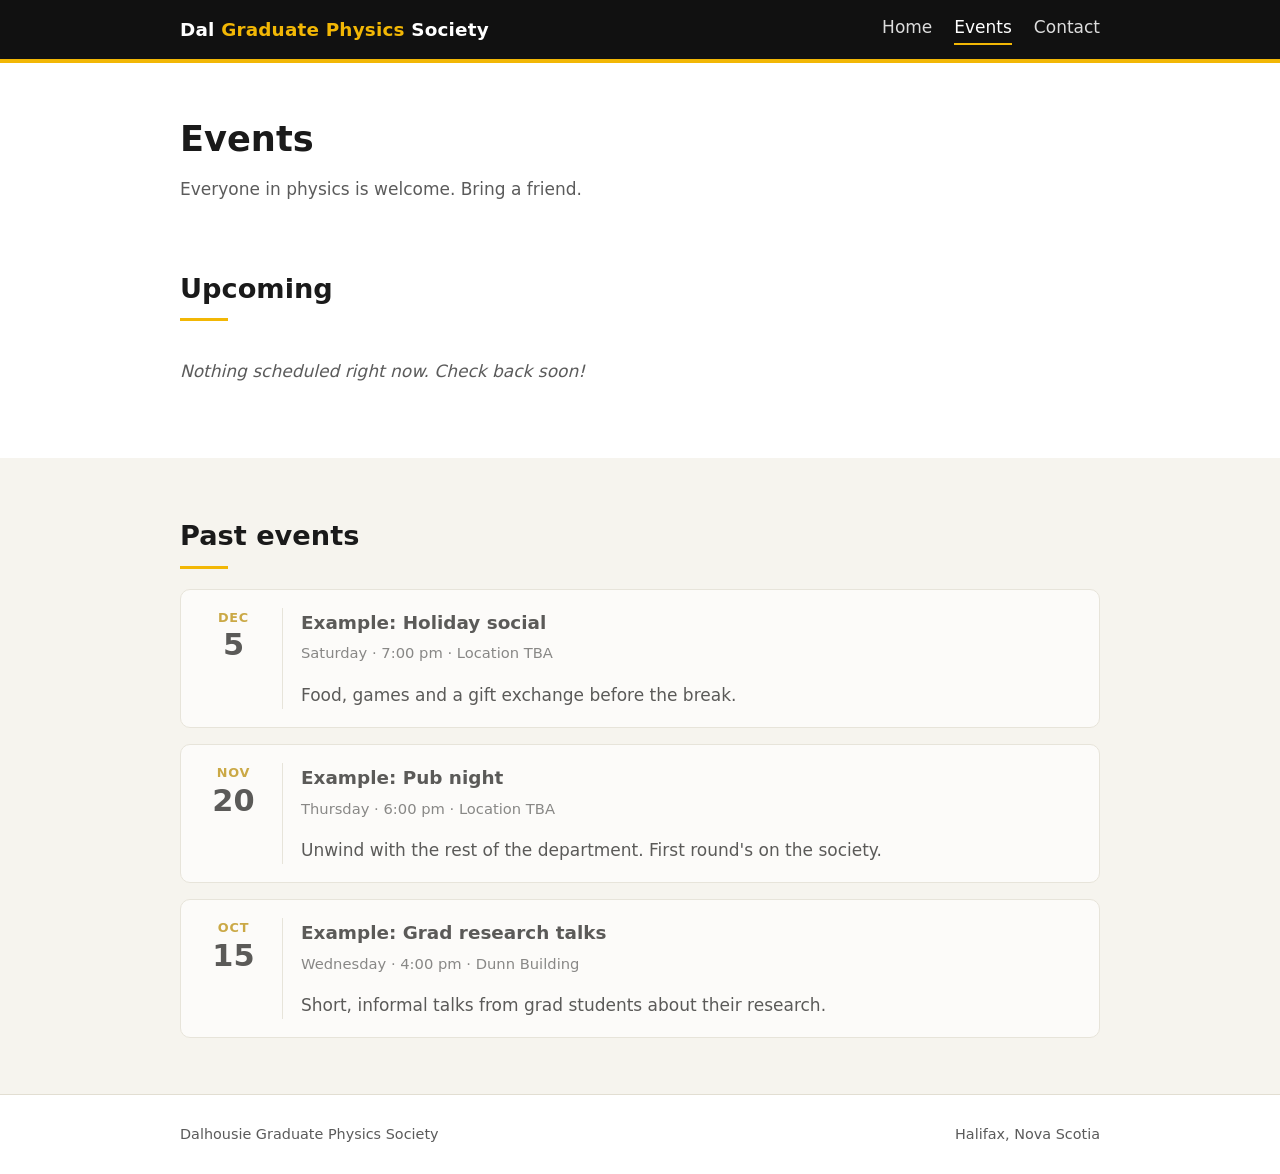
==== events.html @ d749e5c9 "Initial site: home and events pages Plain HTML/CSS with no build step. Events sort themselves by dat" ====
<!doctype html>
<html lang="en">
<head>
    <meta charset="utf-8">
    <meta name="viewport" content="width=device-width, initial-scale=1">
    <title>Events · Dalhousie Graduate Physics Society</title>
    <meta name="description" content="Upcoming and past events of the Dalhousie Graduate Physics Society.">
    <link rel="stylesheet" href="style.css">
</head>
<body>

<header class="site-header">
    <div class="wrap">
        <a class="brand" href="index.html">Dal <span>Graduate Physics</span> Society</a>
        <nav class="site-nav">
            <a href="index.html">Home</a>
            <a href="events.html" aria-current="page">Events</a>
            <a href="index.html#contact">Contact</a>
        </nav>
    </div>
</header>

<main>
    <div class="page-title">
        <div class="wrap">
            <h1>Events</h1>
            <p>Everyone in physics is welcome. Bring a friend.</p>
        </div>
    </div>

    <section>
        <div class="wrap">
            <h2>Upcoming</h2>
            <!--
                HOW TO ADD AN EVENT
                Copy one <li class="event"> block below and change it.
                - data-date is the event's date as YYYY-MM-DD. Once that day has
                  passed, the event moves to "Past events" by itself, so you
                  never need to move it by hand.
                - The order doesn't matter: events are sorted by date.
                The events below are examples: replace them with real ones.
            -->
            <ul class="event-list" id="upcoming">
                <li class="event" data-date="2026-11-20">
                    <div class="date"><span class="month">Nov</span><span class="day">20</span></div>
                    <div>
                        <h3>Example: Pub night</h3>
                        <p class="meta">Thursday · 6:00 pm · Location TBA</p>
                        <p>Unwind with the rest of the department. First round's on the society.</p>
                    </div>
                </li>
                <li class="event" data-date="2026-12-05">
                    <div class="date"><span class="month">Dec</span><span class="day">5</span></div>
                    <div>
                        <h3>Example: Holiday social</h3>
                        <p class="meta">Saturday · 7:00 pm · Location TBA</p>
                        <p>Food, games and a gift exchange before the break.</p>
                    </div>
                </li>
                <li class="event" data-date="2026-10-15">
                    <div class="date"><span class="month">Oct</span><span class="day">15</span></div>
                    <div>
                        <h3>Example: Grad research talks</h3>
                        <p class="meta">Wednesday · 4:00 pm · Dunn Building</p>
                        <p>Short, informal talks from grad students about their research.</p>
                    </div>
                </li>
            </ul>
            <p class="empty" id="no-upcoming" hidden>Nothing scheduled right now. Check back soon!</p>
        </div>
    </section>

    <section class="alt past" id="past-section" hidden>
        <div class="wrap">
            <h2>Past events</h2>
            <ul class="event-list" id="past"></ul>
        </div>
    </section>
</main>

<footer class="site-footer">
    <div class="wrap">
        <span>Dalhousie Graduate Physics Society</span>
        <span>Halifax, Nova Scotia</span>
    </div>
</footer>

<script>
    // Sorts events by date and moves ones whose day has passed into "Past events".
    // Without JavaScript, every event simply shows under "Upcoming".
    (function () {
        var upcoming = document.getElementById("upcoming");
        var past = document.getElementById("past");
        var today = new Date();
        today.setHours(0, 0, 0, 0);

        var events = Array.prototype.slice.call(upcoming.querySelectorAll(".event"));
        function day(el) { return new Date(el.dataset.date + "T00:00:00"); }
        events.sort(function (a, b) { return day(a) - day(b); });

        events.forEach(function (el) {
            if (day(el) < today) past.insertBefore(el, past.firstChild);  // newest past event first
            else upcoming.appendChild(el);
        });

        document.getElementById("no-upcoming").hidden = upcoming.children.length > 0;
        document.getElementById("past-section").hidden = past.children.length === 0;
    })();
</script>

</body>
</html>
---- style.css ----
/* Dalhousie Graduate Physics Society
   One stylesheet for every page. Colours are set once here, in :root. */

:root {
    --gold: #f2b705;          /* Dalhousie-ish gold */
    --gold-dark: #b98a00;
    --ink: #1a1a1a;
    --muted: #5b5b5b;
    --bg: #ffffff;
    --bg-alt: #f6f4ee;
    --line: #e2ded2;
    --max: 960px;
}

@media (prefers-color-scheme: dark) {
    :root {
        --ink: #ece9e1;
        --muted: #a8a49a;
        --bg: #141414;
        --bg-alt: #1d1c19;
        --line: #33312b;
        --gold-dark: #f2b705;
    }
}

* { box-sizing: border-box; }

html { scroll-behavior: smooth; }

body {
    margin: 0;
    font-family: system-ui, -apple-system, "Segoe UI", Roboto, sans-serif;
    font-size: 17px;
    line-height: 1.6;
    color: var(--ink);
    background: var(--bg);
}

a { color: var(--gold-dark); }
a:hover { text-decoration-thickness: 2px; }

.wrap {
    max-width: var(--max);
    margin: 0 auto;
    padding: 0 20px;
}

/* ---------- Header / nav ---------- */

.site-header {
    background: #111;
    color: #fff;
    border-bottom: 4px solid var(--gold);
}

.site-header .wrap {
    display: flex;
    align-items: center;
    justify-content: space-between;
    flex-wrap: wrap;
    gap: 12px;
    padding-top: 14px;
    padding-bottom: 14px;
}

.brand {
    color: #fff;
    text-decoration: none;
    font-weight: 700;
    font-size: 1.15rem;
    letter-spacing: 0.01em;
}
.brand span { color: var(--gold); }

.site-nav { display: flex; gap: 22px; }
.site-nav a {
    color: #ddd;
    text-decoration: none;
    font-weight: 500;
    padding-bottom: 2px;
    border-bottom: 2px solid transparent;
}
.site-nav a:hover { color: #fff; }
.site-nav a[aria-current="page"] { color: #fff; border-bottom-color: var(--gold); }

/* ---------- Hero ---------- */

.hero {
    background: #111;
    color: #fff;
    padding: 72px 0 80px;
}
.hero h1 {
    font-size: clamp(2rem, 5vw, 3rem);
    line-height: 1.15;
    margin: 0 0 16px;
}
.hero p {
    font-size: 1.15rem;
    color: #cfcfcf;
    max-width: 38em;
    margin: 0 0 28px;
}

.button {
    display: inline-block;
    background: var(--gold);
    color: #111;
    font-weight: 600;
    text-decoration: none;
    padding: 10px 20px;
    border-radius: 6px;
}
.button:hover { background: #ffc81f; }
.button.ghost {
    background: transparent;
    color: #fff;
    border: 1px solid #555;
    margin-left: 8px;
}
.button.ghost:hover { border-color: var(--gold); }

/* ---------- Sections ---------- */

section { padding: 56px 0; }
section.alt { background: var(--bg-alt); }

h2 {
    font-size: 1.7rem;
    margin: 0 0 20px;
}
h2::after {
    content: "";
    display: block;
    width: 48px;
    height: 3px;
    background: var(--gold);
    margin-top: 8px;
}

.page-title { padding: 48px 0 8px; }
.page-title h1 { font-size: 2.2rem; margin: 0 0 8px; }
.page-title p { color: var(--muted); margin: 0; }

.grid {
    display: grid;
    grid-template-columns: repeat(auto-fit, minmax(240px, 1fr));
    gap: 20px;
}

.card {
    background: var(--bg);
    border: 1px solid var(--line);
    border-radius: 10px;
    padding: 22px;
}
.card h3 { margin: 0 0 8px; font-size: 1.1rem; }
.card p { margin: 0; color: var(--muted); }

/* ---------- Events ---------- */

.event-list { list-style: none; padding: 0; margin: 0; display: grid; gap: 16px; }

.event {
    display: grid;
    grid-template-columns: 84px 1fr;
    gap: 18px;
    background: var(--bg);
    border: 1px solid var(--line);
    border-radius: 10px;
    padding: 18px;
}

.event .date {
    text-align: center;
    border-right: 1px solid var(--line);
    padding-right: 14px;
}
.event .date .month {
    display: block;
    text-transform: uppercase;
    font-size: 0.8rem;
    font-weight: 700;
    color: var(--gold-dark);
    letter-spacing: 0.06em;
}
.event .date .day { display: block; font-size: 1.9rem; font-weight: 700; line-height: 1.1; }

.event h3 { margin: 0 0 4px; font-size: 1.15rem; }
.event .meta { color: var(--muted); font-size: 0.92rem; margin: 0 0 8px; }
.event p:last-child { margin-bottom: 0; }

.past .event { opacity: 0.7; }

.empty { color: var(--muted); font-style: italic; }

/* ---------- Footer ---------- */

.site-footer {
    border-top: 1px solid var(--line);
    padding: 28px 0;
    color: var(--muted);
    font-size: 0.9rem;
}
.site-footer .wrap {
    display: flex;
    justify-content: space-between;
    flex-wrap: wrap;
    gap: 8px;
}

/* ---------- Small screens ---------- */

@media (max-width: 560px) {
    .hero { padding: 48px 0 56px; }
    .button.ghost { margin-left: 0; margin-top: 10px; }
    .event { grid-template-columns: 64px 1fr; gap: 12px; padding: 14px; }
    .event .date .day { font-size: 1.5rem; }
}
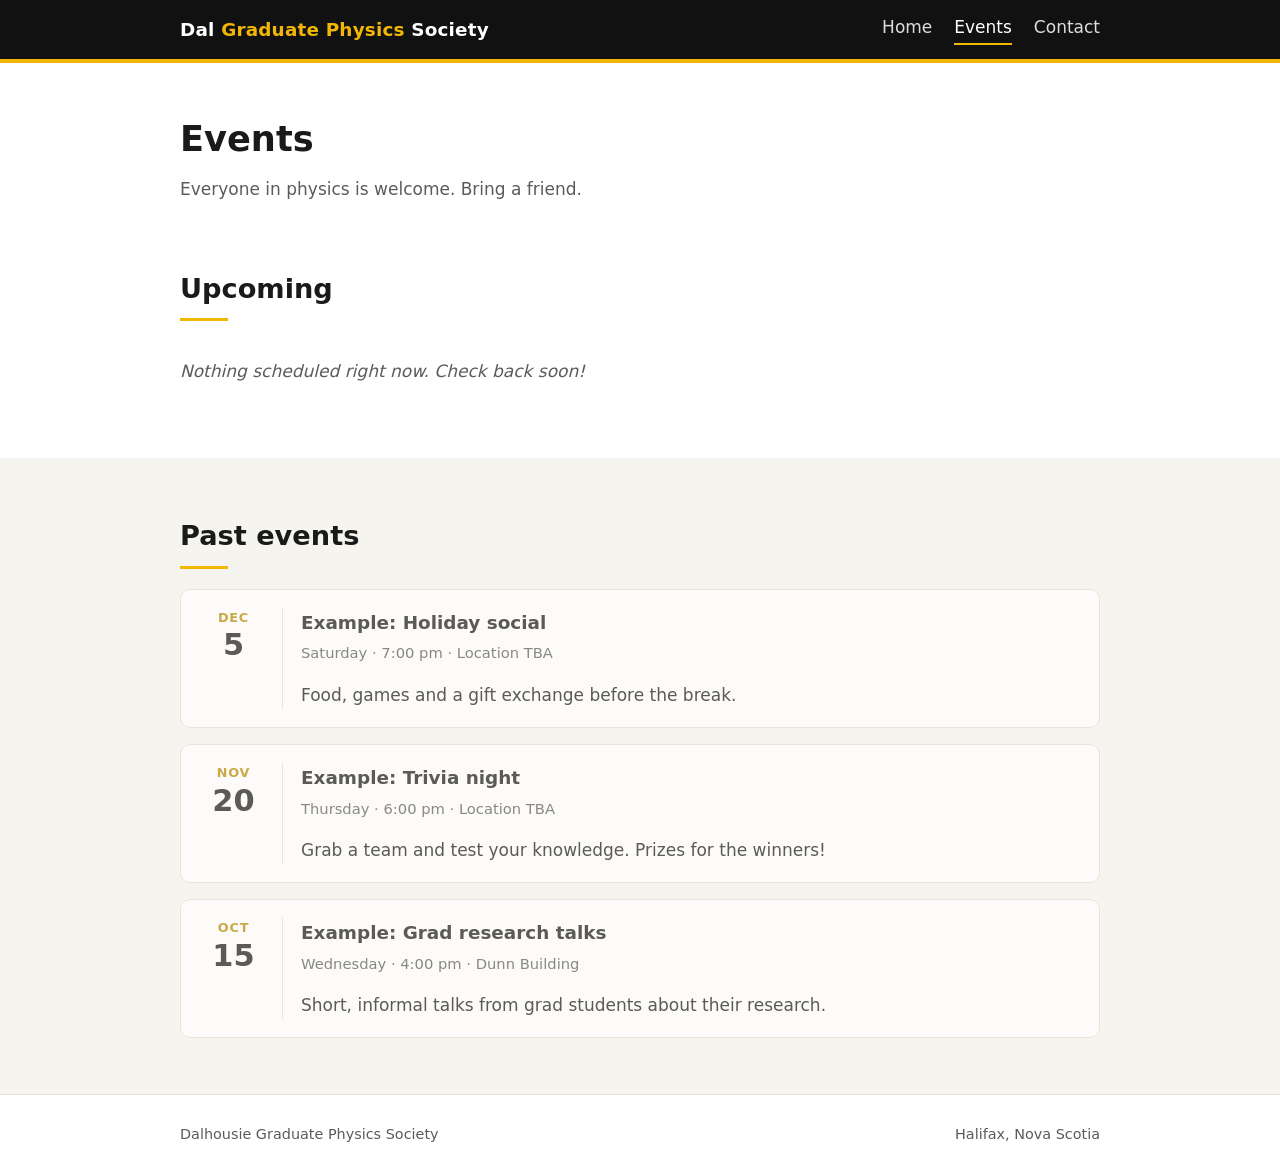
==== commit c1a6cb97: "Pub nights become trivia nights Co-Authored-By: Claude Opus 5.5 <noreply@anthropic.com>" ====
--- a/events.html
+++ b/events.html
@@ -44,9 +44,9 @@
                 <li class="event" data-date="2026-11-20">
                     <div class="date"><span class="month">Nov</span><span class="day">20</span></div>
                     <div>
-                        <h3>Example: Pub night</h3>
+                        <h3>Example: Trivia night</h3>
                         <p class="meta">Thursday · 6:00 pm · Location TBA</p>
-                        <p>Unwind with the rest of the department. First round's on the society.</p>
+                        <p>Grab a team and test your knowledge. Prizes for the winners!</p>
                     </div>
                 </li>
                 <li class="event" data-date="2026-12-05">
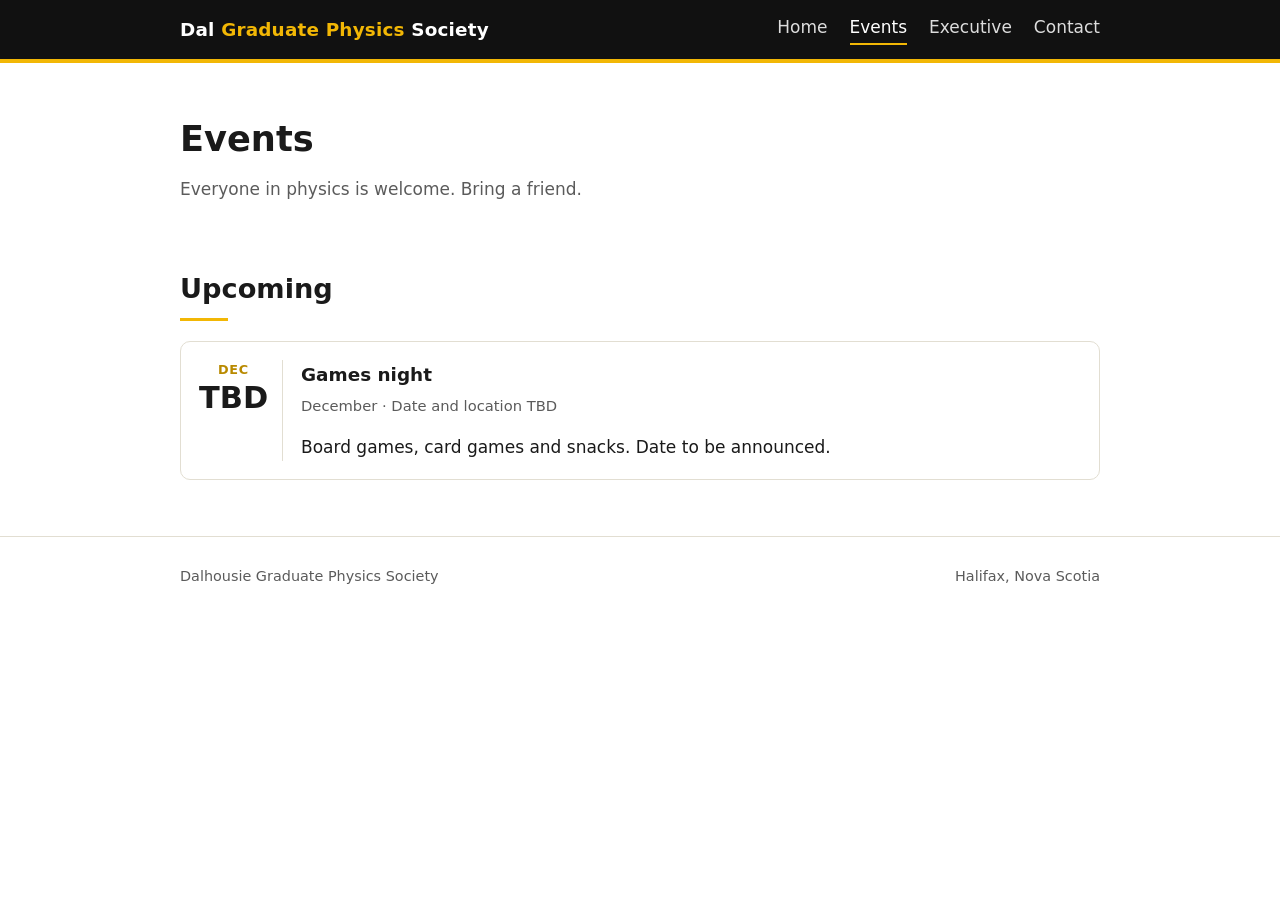
==== commit 4b39a250: "Add Executive page, games night event, and dgps@dal.ca contact email Co-Authored-By: Claude Sonnet 5" ====
--- a/events.html
+++ b/events.html
@@ -15,6 +15,7 @@
         <nav class="site-nav">
             <a href="index.html">Home</a>
             <a href="events.html" aria-current="page">Events</a>
+            <a href="team.html">Executive</a>
             <a href="index.html#contact">Contact</a>
         </nav>
     </div>
@@ -38,31 +39,15 @@
                   passed, the event moves to "Past events" by itself, so you
                   never need to move it by hand.
                 - The order doesn't matter: events are sorted by date.
-                The events below are examples: replace them with real ones.
+                An event with no data-date (date still TBD) stays under Upcoming.
             -->
             <ul class="event-list" id="upcoming">
-                <li class="event" data-date="2026-11-20">
-                    <div class="date"><span class="month">Nov</span><span class="day">20</span></div>
+                <li class="event">
+                    <div class="date"><span class="month">Dec</span><span class="day">TBD</span></div>
                     <div>
-                        <h3>Example: Trivia night</h3>
-                        <p class="meta">Thursday · 6:00 pm · Location TBA</p>
-                        <p>Grab a team and test your knowledge. Prizes for the winners!</p>
-                    </div>
-                </li>
-                <li class="event" data-date="2026-12-05">
-                    <div class="date"><span class="month">Dec</span><span class="day">5</span></div>
-                    <div>
-                        <h3>Example: Holiday social</h3>
-                        <p class="meta">Saturday · 7:00 pm · Location TBA</p>
-                        <p>Food, games and a gift exchange before the break.</p>
-                    </div>
-                </li>
-                <li class="event" data-date="2026-10-15">
-                    <div class="date"><span class="month">Oct</span><span class="day">15</span></div>
-                    <div>
-                        <h3>Example: Grad research talks</h3>
-                        <p class="meta">Wednesday · 4:00 pm · Dunn Building</p>
-                        <p>Short, informal talks from grad students about their research.</p>
+                        <h3>Games night</h3>
+                        <p class="meta">December · Date and location TBD</p>
+                        <p>Board games, card games and snacks. Date to be announced.</p>
                     </div>
                 </li>
             </ul>
@@ -95,7 +80,8 @@
         today.setHours(0, 0, 0, 0);
 
         var events = Array.prototype.slice.call(upcoming.querySelectorAll(".event"));
-        function day(el) { return new Date(el.dataset.date + "T00:00:00"); }
+        // Events with no data-date (date TBD) sort last and never count as past.
+        function day(el) { return el.dataset.date ? new Date(el.dataset.date + "T00:00:00") : new Date(8.64e15); }
         events.sort(function (a, b) { return day(a) - day(b); });
 
         events.forEach(function (el) {
--- a/style.css
+++ b/style.css
@@ -194,6 +194,43 @@
 
 .empty { color: var(--muted); font-style: italic; }
 
+/* ---------- Executive ---------- */
+
+.member-list {
+    list-style: none;
+    padding: 0;
+    margin: 0;
+    display: grid;
+    grid-template-columns: repeat(auto-fit, minmax(220px, 1fr));
+    gap: 20px;
+}
+.member {
+    background: var(--bg);
+    border: 1px solid var(--line);
+    border-radius: 10px;
+    padding: 22px;
+    text-align: center;
+}
+.member img {
+    width: 140px;
+    height: 140px;
+    border-radius: 50%;
+    object-fit: cover;
+    border: 3px solid var(--gold);
+    margin-bottom: 12px;
+}
+.member h3 { margin: 0; font-size: 1.15rem; }
+.member .pronouns { color: var(--muted); font-size: 0.9rem; margin: 0 0 4px; }
+.member .role {
+    color: var(--gold-dark);
+    font-weight: 700;
+    font-size: 0.85rem;
+    text-transform: uppercase;
+    letter-spacing: 0.06em;
+    margin: 0 0 10px;
+}
+.member p:last-child { margin: 0; color: var(--muted); font-size: 0.95rem; text-align: left; }
+
 /* ---------- Footer ---------- */
 
 .site-footer {
